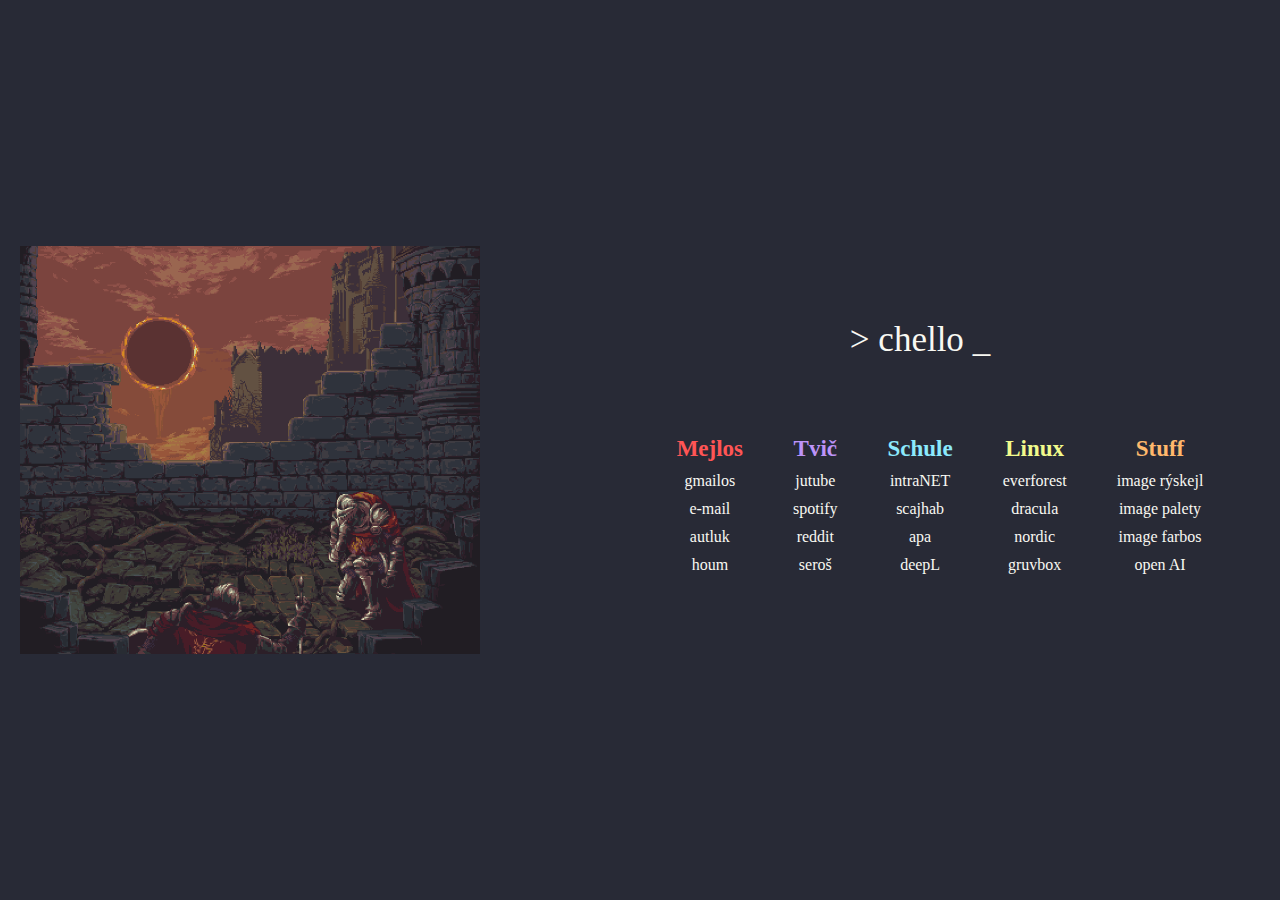
==== index.html @ e187f861 "Update index.html" ====
<!DOCTYPE html>
<html lang="en">
<head>
    <meta charset="UTF-8">
    <meta http-equiv="X-UA-Compatible" content="IE=edge">
    <meta name="viewport" content="width=device-width, initial-scale=1.0">
    <title>krstfz</title>
    <link rel="icon" href="mysh-green.png" type="image/x-icon">
    <link rel="stylesheet" type="text/css" href="style.css">
</head>

<body>
    <div class="container">
        <div class="left-container">
            <div class="gif">
                <img src="darksouls.gif" alt="jamerino" style="vertical-align:middle;margin:220px -60px"/>
            </div>
        </div>

        <div class="right-container">
            <div class="head">
                <p>> chello <span class="blinking">_</span></p>
            </div>

            <div class="bookmarks">
                <div class="category">
                    <ul class="links">
                        <li class="title"><a style="color: #FF5555" href="https://mail.google.com/mail/u/0/?ogbl#inbox"><b>Mejlos</b></a></li>
                        <li><a href="https://mail.google.com/mail/u/1/#inbox">gmailos</a></li>
                        <li><a href="https://email.seznam.cz/?i&q=label-id%3A258">e-mail</a></li>
                        <li><a href="https://outlook.office365.com/mail/">autluk</a></li>
                        <li><a href="https://www.seznam.cz/">houm</a></li>
                    </ul>
                </div>

                <div class="category">
                    <ul class="links">
                        <li class="title"><a style="color: #bd93f9" href="https://www.twitch.tv/sips_/videos"><b>Tvič</b></a></li>
                        <li><a href="https://www.youtube.com/">jutube</a></li>
                        <li><a href="https://open.spotify.com/">spotify</a></li>
                        <li><a href="https://reddit.rtrace.io/r/unixporn">reddit</a></li>
                        <li><a href="https://svetserialu.to/">seroš</a></li>
                    </ul>
                </div>

                <div class="category">
                    <ul class="links">
                        <li class="title"><a style="color: #8be9fd" href="https://stag.upol.cz/portal/studium/index.html"><b>Schule</b></a></li>
                        <li><a href="https://sppsych.ff.upol.cz/intranet/studenti/_layouts/15/start.aspx#/">intraNET</a></li>
                        <li><a href="https://sci-hub.se/">scajhab</a></li>
                        <li><a href="https://www.scribbr.com/citation/generator/apa/">apa</a></li>
                        <li><a href="https://www.deepl.com/translator">deepL</a></li>
                    </ul>
                </div>

                <div class="category">
                    <ul class="links">
                        <li class="title"><a style="color: #f1fa8c" href="https://forums.linuxmint.com/index.php?sid=2e1483a1b69d66b301602d6d738ab2d3"><b>Linux</b></a></li>
                        <li><a href="https://github.com/sainnhe/everforest">everforest</a></li>
                        <li><a href="https://draculatheme.com/">dracula</a></li>
                        <li><a href="https://www.nordtheme.com/docs/colors-and-palettes">nordic</a></li>
                        <li><a href="https://github.com/morhetz/gruvbox">gruvbox</a></li>
                    </ul>
                </div>

                <div class="category">
                    <ul class="links">
                        <li class="title"><a style="color: #ffb86c" href="https://blog.linuxmint.com"><b>Stuff</b></a></li>
                        <li><a href="https://bigjpg.com/en">image rýskejl</a></li>
                        <li><a href="https://ign.schrodinger-hat.it/color-schemes">image palety</a></li>
                        <li><a href="https://farbenfroh.io">image farbos</a></li>
                        <li><a href="https://platform.openai.com/playground">open AI</a></li>
                    </ul>
                </div>
            </div>
        </div>
    </div>
</body>

</html>
---- style.css ----
:root {
    --color-bg: #282a36;
    --color-fg: #f8f8f2;
    --color-link: #f8f8f2;
    --color-link-visited: #f8f8f2;
    --color-link-hover: #50fa7b ;
}

@font-face {
  font-family: Ladislav;
  src: url('fonts/ladislav/ttf/LadislavSemiBold.ttf') format('truetype');
  font-style: normal;
  font-weight: 400;
}

html, body {
  background: var(--color-bg);
  color: var(--color-fg);
  font-family: "Mono";
  height: 100%;
  width: 100%;
  margin: 0;
  padding: 0;
}

.container {
  display: grid;
  grid-template-columns: 1fr 460px 600px 1fr;
  grid-template-areas:
    ". left right .";
  column-gap: 80px;
  justify-items: center;
  align-items: center;
  min-height: 100%;
}

.left-container {
  grid-area: left;
  aspect-ratio: 1/1;
}

.right-container {
  grid-area: right;
  height: 50%;
  width: 100%;
  align-items: center;
}

.gif img {
  max-width: 100%;
  max-height: 100%;
}

.head {
  display: flex;
  flex-direction: column;
  align-items: center;
  font-size: 35px;
  padding-top: 60px;
}

.category {
  display: flex;
  flex-direction: column;
  width: max-content;
}

.bookmarks {
  display: flex;
  justify-content: center;
  width: auto;
}

.links {
  display: flex;
  flex-direction: column;
  align-items: center;
  padding-top: 20px;
  padding-bottom: 20px;
}

.title {
  font-size: 23px;
}

li {
  font-size: 16px;
  list-style-type: none;
  padding: 5px;
  width: max-content;
}

a:link {
  text-decoration: none;
  color: var(--color-link);
  width: fit-content;
}

a:visited {
  color: var(--color-link-visited);
}

a:hover {
  color: var(--color-link-hover);
}

.blinking {
  animation: opacity 1s ease-in-out infinite;
  opacity: 1;
}

@keyframes opacity {
  0% {
    opacity: 1;
  }

  50% {
    opacity: 0;
  }

  100% {
    opacity: 1;
  }
}
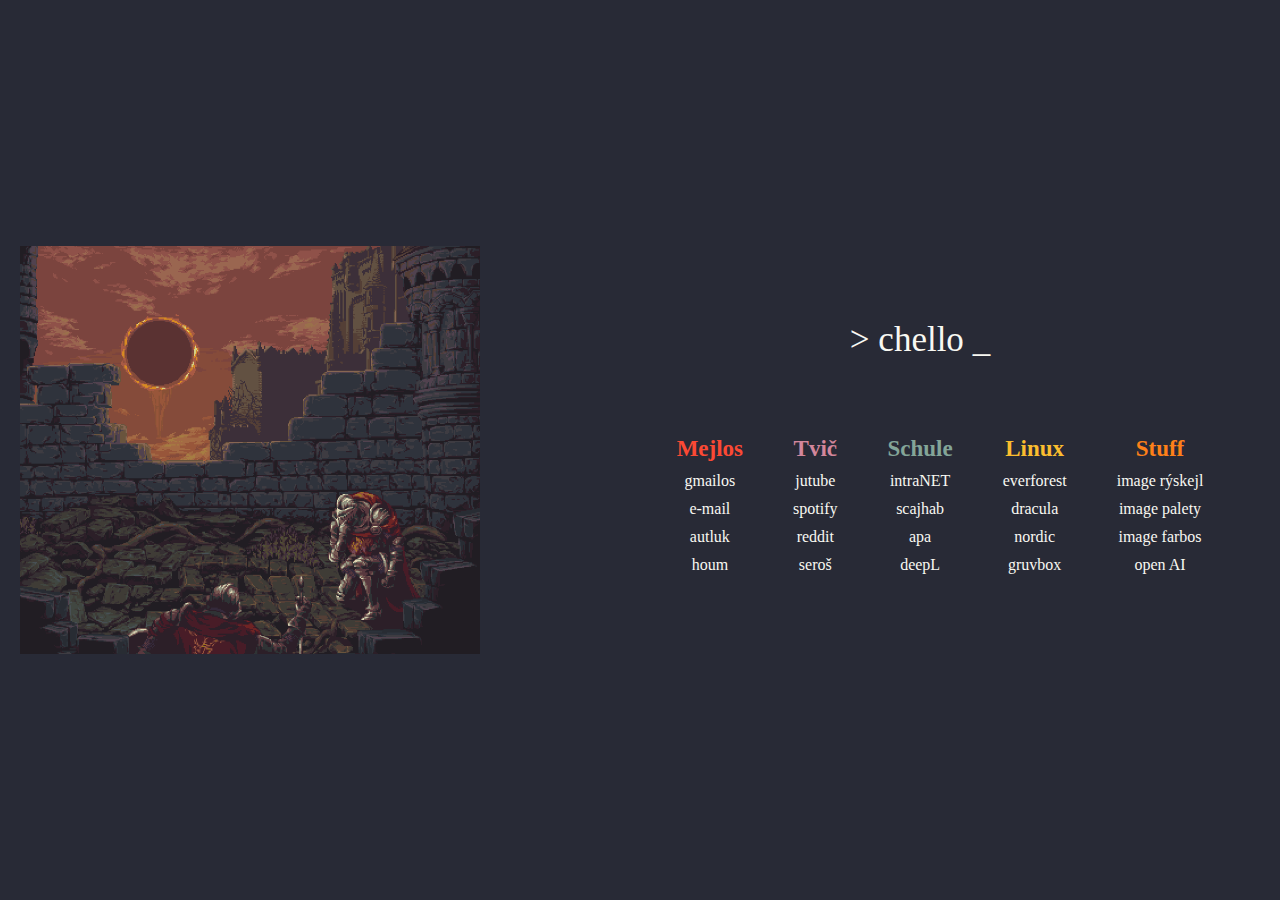
==== commit 376c347c: "Update index.html" ====
--- a/index.html
+++ b/index.html
@@ -25,7 +25,7 @@
             <div class="bookmarks">
                 <div class="category">
                     <ul class="links">
-                        <li class="title"><a style="color: #FF5555" href="https://mail.google.com/mail/u/0/?ogbl#inbox"><b>Mejlos</b></a></li>
+                        <li class="title"><a style="color: #fb4934" href="https://mail.google.com/mail/u/0/?ogbl#inbox"><b>Mejlos</b></a></li>
                         <li><a href="https://mail.google.com/mail/u/1/#inbox">gmailos</a></li>
                         <li><a href="https://email.seznam.cz/?i&q=label-id%3A258">e-mail</a></li>
                         <li><a href="https://outlook.office365.com/mail/">autluk</a></li>
@@ -35,7 +35,7 @@
 
                 <div class="category">
                     <ul class="links">
-                        <li class="title"><a style="color: #bd93f9" href="https://www.twitch.tv/sips_/videos"><b>Tvič</b></a></li>
+                        <li class="title"><a style="color: #d3869b" href="https://www.twitch.tv/sips_/videos"><b>Tvič</b></a></li>
                         <li><a href="https://www.youtube.com/">jutube</a></li>
                         <li><a href="https://open.spotify.com/">spotify</a></li>
                         <li><a href="https://reddit.rtrace.io/r/unixporn">reddit</a></li>
@@ -45,7 +45,7 @@
 
                 <div class="category">
                     <ul class="links">
-                        <li class="title"><a style="color: #8be9fd" href="https://stag.upol.cz/portal/studium/index.html"><b>Schule</b></a></li>
+                        <li class="title"><a style="color: #83a598" href="https://stag.upol.cz/portal/studium/index.html"><b>Schule</b></a></li>
                         <li><a href="https://sppsych.ff.upol.cz/intranet/studenti/_layouts/15/start.aspx#/">intraNET</a></li>
                         <li><a href="https://sci-hub.se/">scajhab</a></li>
                         <li><a href="https://www.scribbr.com/citation/generator/apa/">apa</a></li>
@@ -55,7 +55,7 @@
 
                 <div class="category">
                     <ul class="links">
-                        <li class="title"><a style="color: #f1fa8c" href="https://forums.linuxmint.com/index.php?sid=2e1483a1b69d66b301602d6d738ab2d3"><b>Linux</b></a></li>
+                        <li class="title"><a style="color: #fabd2f" href="https://forums.linuxmint.com/index.php?sid=2e1483a1b69d66b301602d6d738ab2d3"><b>Linux</b></a></li>
                         <li><a href="https://github.com/sainnhe/everforest">everforest</a></li>
                         <li><a href="https://draculatheme.com/">dracula</a></li>
                         <li><a href="https://www.nordtheme.com/docs/colors-and-palettes">nordic</a></li>
@@ -65,7 +65,7 @@
 
                 <div class="category">
                     <ul class="links">
-                        <li class="title"><a style="color: #ffb86c" href="https://blog.linuxmint.com"><b>Stuff</b></a></li>
+                        <li class="title"><a style="color: #fe8019" href="https://blog.linuxmint.com"><b>Stuff</b></a></li>
                         <li><a href="https://bigjpg.com/en">image rýskejl</a></li>
                         <li><a href="https://ign.schrodinger-hat.it/color-schemes">image palety</a></li>
                         <li><a href="https://farbenfroh.io">image farbos</a></li>
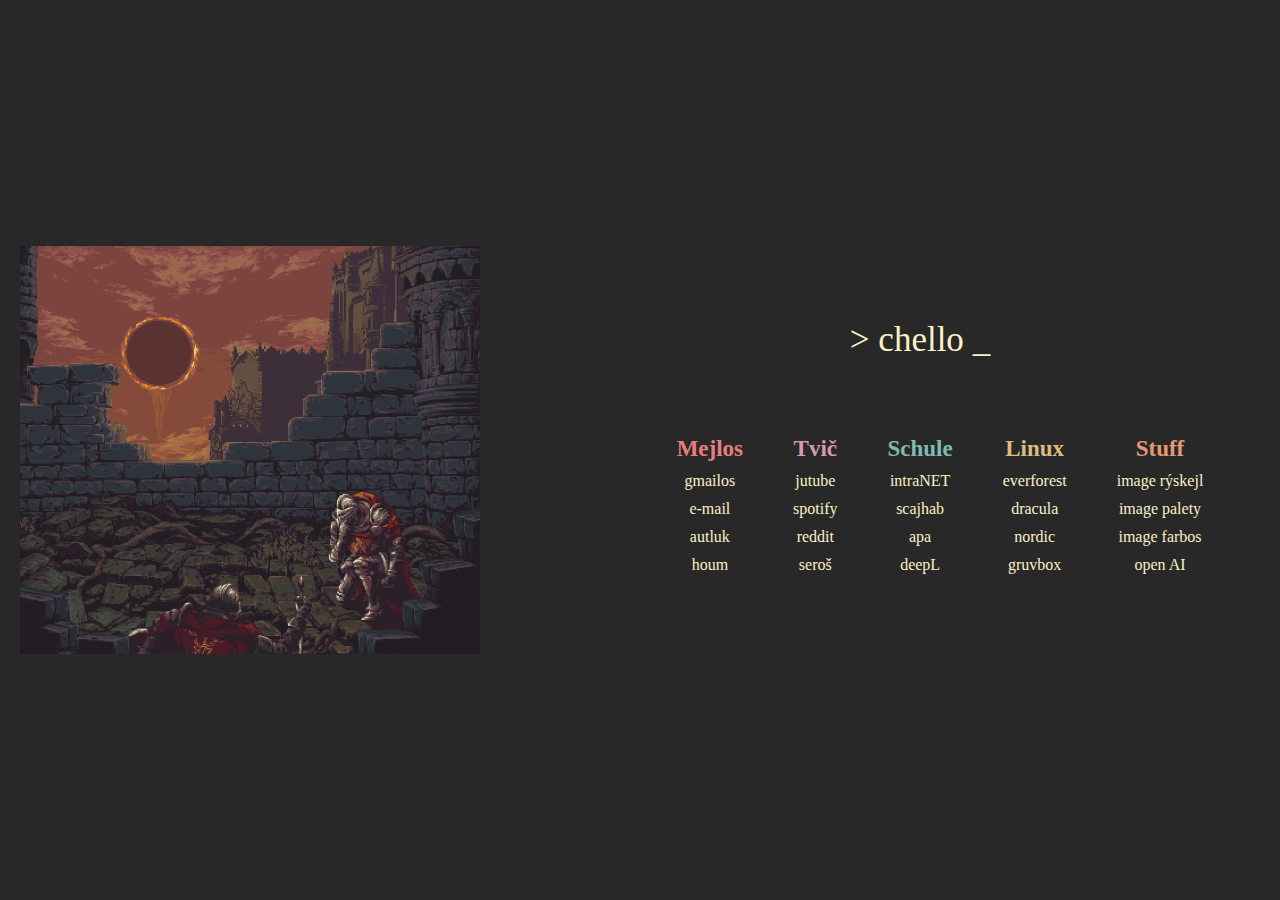
==== commit 51e35af0: "Update index.html" ====
--- a/index.html
+++ b/index.html
@@ -25,7 +25,7 @@
             <div class="bookmarks">
                 <div class="category">
                     <ul class="links">
-                        <li class="title"><a style="color: #fb4934" href="https://mail.google.com/mail/u/0/?ogbl#inbox"><b>Mejlos</b></a></li>
+                        <li class="title"><a style="color: #E67E80" href="https://mail.google.com/mail/u/0/?ogbl#inbox"><b>Mejlos</b></a></li>
                         <li><a href="https://mail.google.com/mail/u/1/#inbox">gmailos</a></li>
                         <li><a href="https://email.seznam.cz/?i&q=label-id%3A258">e-mail</a></li>
                         <li><a href="https://outlook.office365.com/mail/">autluk</a></li>
@@ -35,7 +35,7 @@
 
                 <div class="category">
                     <ul class="links">
-                        <li class="title"><a style="color: #d3869b" href="https://www.twitch.tv/sips_/videos"><b>Tvič</b></a></li>
+                        <li class="title"><a style="color: #D699B6" href="https://www.twitch.tv/sips_/videos"><b>Tvič</b></a></li>
                         <li><a href="https://www.youtube.com/">jutube</a></li>
                         <li><a href="https://open.spotify.com/">spotify</a></li>
                         <li><a href="https://reddit.rtrace.io/r/unixporn">reddit</a></li>
@@ -45,7 +45,7 @@
 
                 <div class="category">
                     <ul class="links">
-                        <li class="title"><a style="color: #83a598" href="https://stag.upol.cz/portal/studium/index.html"><b>Schule</b></a></li>
+                        <li class="title"><a style="color: #7FBBB3" href="https://stag.upol.cz/portal/studium/index.html"><b>Schule</b></a></li>
                         <li><a href="https://sppsych.ff.upol.cz/intranet/studenti/_layouts/15/start.aspx#/">intraNET</a></li>
                         <li><a href="https://sci-hub.se/">scajhab</a></li>
                         <li><a href="https://www.scribbr.com/citation/generator/apa/">apa</a></li>
@@ -55,7 +55,7 @@
 
                 <div class="category">
                     <ul class="links">
-                        <li class="title"><a style="color: #fabd2f" href="https://forums.linuxmint.com/index.php?sid=2e1483a1b69d66b301602d6d738ab2d3"><b>Linux</b></a></li>
+                        <li class="title"><a style="color: #DBBC7F" href="https://forums.linuxmint.com/index.php?sid=2e1483a1b69d66b301602d6d738ab2d3"><b>Linux</b></a></li>
                         <li><a href="https://github.com/sainnhe/everforest">everforest</a></li>
                         <li><a href="https://draculatheme.com/">dracula</a></li>
                         <li><a href="https://www.nordtheme.com/docs/colors-and-palettes">nordic</a></li>
@@ -65,7 +65,7 @@
 
                 <div class="category">
                     <ul class="links">
-                        <li class="title"><a style="color: #fe8019" href="https://blog.linuxmint.com"><b>Stuff</b></a></li>
+                        <li class="title"><a style="color: #E69875" href="https://blog.linuxmint.com"><b>Stuff</b></a></li>
                         <li><a href="https://bigjpg.com/en">image rýskejl</a></li>
                         <li><a href="https://ign.schrodinger-hat.it/color-schemes">image palety</a></li>
                         <li><a href="https://farbenfroh.io">image farbos</a></li>
--- a/style.css
+++ b/style.css
@@ -1,9 +1,9 @@
 :root {
-    --color-bg: #282a36;
-    --color-fg: #f8f8f2;
-    --color-link: #f8f8f2;
-    --color-link-visited: #f8f8f2;
-    --color-link-hover: #50fa7b ;
+    --color-bg: #282828;
+    --color-fg: #fbf1c7;
+    --color-link: #fbf1c7;
+    --color-link-visited: #fbf1c7;
+    --color-link-hover: #8ec07c ;
 }
 
 @font-face {
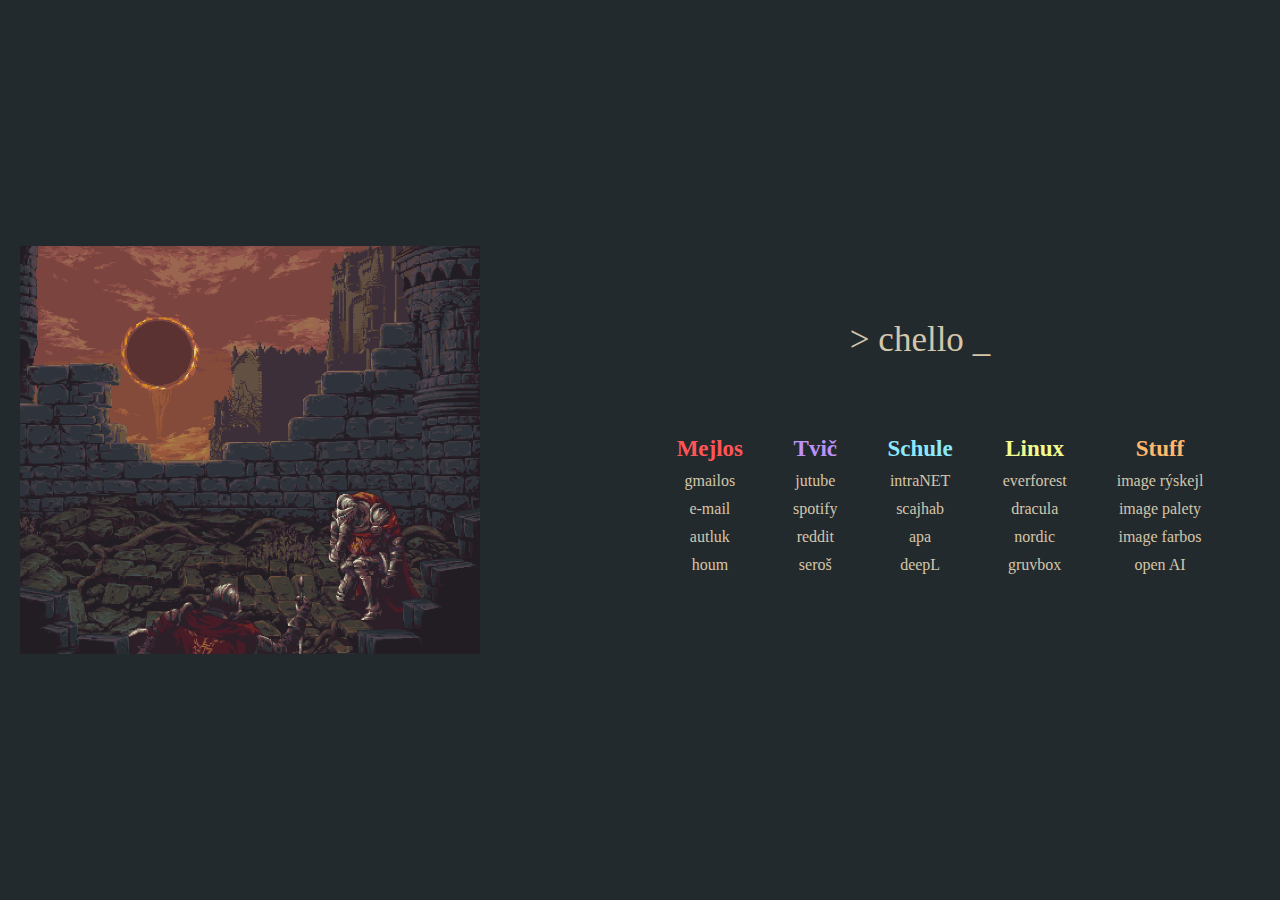
==== commit 99e972fa: "Update index.html" ====
--- a/index.html
+++ b/index.html
@@ -25,7 +25,7 @@
             <div class="bookmarks">
                 <div class="category">
                     <ul class="links">
-                        <li class="title"><a style="color: #E67E80" href="https://mail.google.com/mail/u/0/?ogbl#inbox"><b>Mejlos</b></a></li>
+                        <li class="title"><a style="color: #FF5555" href="https://mail.google.com/mail/u/0/?ogbl#inbox"><b>Mejlos</b></a></li>
                         <li><a href="https://mail.google.com/mail/u/1/#inbox">gmailos</a></li>
                         <li><a href="https://email.seznam.cz/?i&q=label-id%3A258">e-mail</a></li>
                         <li><a href="https://outlook.office365.com/mail/">autluk</a></li>
@@ -35,7 +35,7 @@
 
                 <div class="category">
                     <ul class="links">
-                        <li class="title"><a style="color: #D699B6" href="https://www.twitch.tv/sips_/videos"><b>Tvič</b></a></li>
+                        <li class="title"><a style="color: #bd93f9" href="https://www.twitch.tv/sips_/videos"><b>Tvič</b></a></li>
                         <li><a href="https://www.youtube.com/">jutube</a></li>
                         <li><a href="https://open.spotify.com/">spotify</a></li>
                         <li><a href="https://reddit.rtrace.io/r/unixporn">reddit</a></li>
@@ -45,7 +45,7 @@
 
                 <div class="category">
                     <ul class="links">
-                        <li class="title"><a style="color: #7FBBB3" href="https://stag.upol.cz/portal/studium/index.html"><b>Schule</b></a></li>
+                        <li class="title"><a style="color: #8be9fd" href="https://stag.upol.cz/portal/studium/index.html"><b>Schule</b></a></li>
                         <li><a href="https://sppsych.ff.upol.cz/intranet/studenti/_layouts/15/start.aspx#/">intraNET</a></li>
                         <li><a href="https://sci-hub.se/">scajhab</a></li>
                         <li><a href="https://www.scribbr.com/citation/generator/apa/">apa</a></li>
@@ -55,7 +55,7 @@
 
                 <div class="category">
                     <ul class="links">
-                        <li class="title"><a style="color: #DBBC7F" href="https://forums.linuxmint.com/index.php?sid=2e1483a1b69d66b301602d6d738ab2d3"><b>Linux</b></a></li>
+                        <li class="title"><a style="color: #f1fa8c" href="https://forums.linuxmint.com/index.php?sid=2e1483a1b69d66b301602d6d738ab2d3"><b>Linux</b></a></li>
                         <li><a href="https://github.com/sainnhe/everforest">everforest</a></li>
                         <li><a href="https://draculatheme.com/">dracula</a></li>
                         <li><a href="https://www.nordtheme.com/docs/colors-and-palettes">nordic</a></li>
@@ -65,7 +65,7 @@
 
                 <div class="category">
                     <ul class="links">
-                        <li class="title"><a style="color: #E69875" href="https://blog.linuxmint.com"><b>Stuff</b></a></li>
+                        <li class="title"><a style="color: #ffb86c" href="https://blog.linuxmint.com"><b>Stuff</b></a></li>
                         <li><a href="https://bigjpg.com/en">image rýskejl</a></li>
                         <li><a href="https://ign.schrodinger-hat.it/color-schemes">image palety</a></li>
                         <li><a href="https://farbenfroh.io">image farbos</a></li>
--- a/style.css
+++ b/style.css
@@ -1,9 +1,9 @@
 :root {
-    --color-bg: #282828;
-    --color-fg: #fbf1c7;
-    --color-link: #fbf1c7;
-    --color-link-visited: #fbf1c7;
-    --color-link-hover: #8ec07c ;
+    --color-bg: #232A2E;
+    --color-fg: #D3C6AA;
+    --color-link: #D3C6AA;
+    --color-link-visited: #D3C6AA;
+    --color-link-hover: #83C092 ;
 }
 
 @font-face {
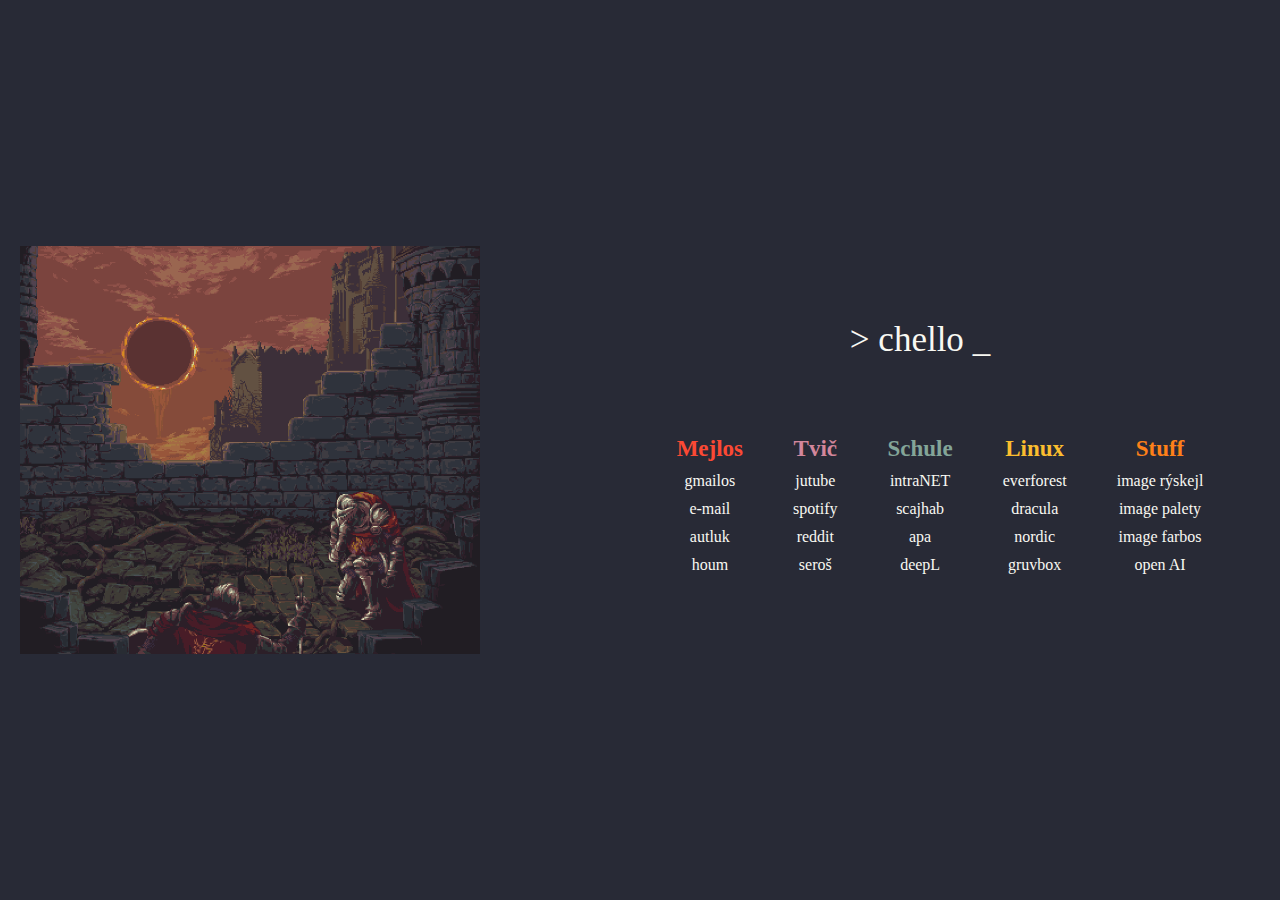
==== commit 8e0e6f87: "Update index.html" ====
--- a/index.html
+++ b/index.html
@@ -25,7 +25,7 @@
             <div class="bookmarks">
                 <div class="category">
                     <ul class="links">
-                        <li class="title"><a style="color: #FF5555" href="https://mail.google.com/mail/u/0/?ogbl#inbox"><b>Mejlos</b></a></li>
+                        <li class="title"><a style="color: #fb4934" href="https://mail.google.com/mail/u/0/?ogbl#inbox"><b>Mejlos</b></a></li>
                         <li><a href="https://mail.google.com/mail/u/1/#inbox">gmailos</a></li>
                         <li><a href="https://email.seznam.cz/?i&q=label-id%3A258">e-mail</a></li>
                         <li><a href="https://outlook.office365.com/mail/">autluk</a></li>
@@ -35,7 +35,7 @@
 
                 <div class="category">
                     <ul class="links">
-                        <li class="title"><a style="color: #bd93f9" href="https://www.twitch.tv/sips_/videos"><b>Tvič</b></a></li>
+                        <li class="title"><a style="color: #d3869b" href="https://www.twitch.tv/sips_/videos"><b>Tvič</b></a></li>
                         <li><a href="https://www.youtube.com/">jutube</a></li>
                         <li><a href="https://open.spotify.com/">spotify</a></li>
                         <li><a href="https://reddit.rtrace.io/r/unixporn">reddit</a></li>
@@ -45,7 +45,7 @@
 
                 <div class="category">
                     <ul class="links">
-                        <li class="title"><a style="color: #8be9fd" href="https://stag.upol.cz/portal/studium/index.html"><b>Schule</b></a></li>
+                        <li class="title"><a style="color: #83a598" href="https://stag.upol.cz/portal/studium/index.html"><b>Schule</b></a></li>
                         <li><a href="https://sppsych.ff.upol.cz/intranet/studenti/_layouts/15/start.aspx#/">intraNET</a></li>
                         <li><a href="https://sci-hub.se/">scajhab</a></li>
                         <li><a href="https://www.scribbr.com/citation/generator/apa/">apa</a></li>
@@ -55,7 +55,7 @@
 
                 <div class="category">
                     <ul class="links">
-                        <li class="title"><a style="color: #f1fa8c" href="https://forums.linuxmint.com/index.php?sid=2e1483a1b69d66b301602d6d738ab2d3"><b>Linux</b></a></li>
+                        <li class="title"><a style="color: #fabd2f" href="https://forums.linuxmint.com/index.php?sid=2e1483a1b69d66b301602d6d738ab2d3"><b>Linux</b></a></li>
                         <li><a href="https://github.com/sainnhe/everforest">everforest</a></li>
                         <li><a href="https://draculatheme.com/">dracula</a></li>
                         <li><a href="https://www.nordtheme.com/docs/colors-and-palettes">nordic</a></li>
@@ -65,7 +65,7 @@
 
                 <div class="category">
                     <ul class="links">
-                        <li class="title"><a style="color: #ffb86c" href="https://blog.linuxmint.com"><b>Stuff</b></a></li>
+                        <li class="title"><a style="color: #fe8019" href="https://blog.linuxmint.com"><b>Stuff</b></a></li>
                         <li><a href="https://bigjpg.com/en">image rýskejl</a></li>
                         <li><a href="https://ign.schrodinger-hat.it/color-schemes">image palety</a></li>
                         <li><a href="https://farbenfroh.io">image farbos</a></li>
--- a/style.css
+++ b/style.css
@@ -1,9 +1,9 @@
 :root {
-    --color-bg: #232A2E;
-    --color-fg: #D3C6AA;
-    --color-link: #D3C6AA;
-    --color-link-visited: #D3C6AA;
-    --color-link-hover: #83C092 ;
+    --color-bg: #282a36;
+    --color-fg: #f8f8f2;
+    --color-link: #f8f8f2;
+    --color-link-visited: #f8f8f2;
+    --color-link-hover: #50fa7b ;
 }
 
 @font-face {
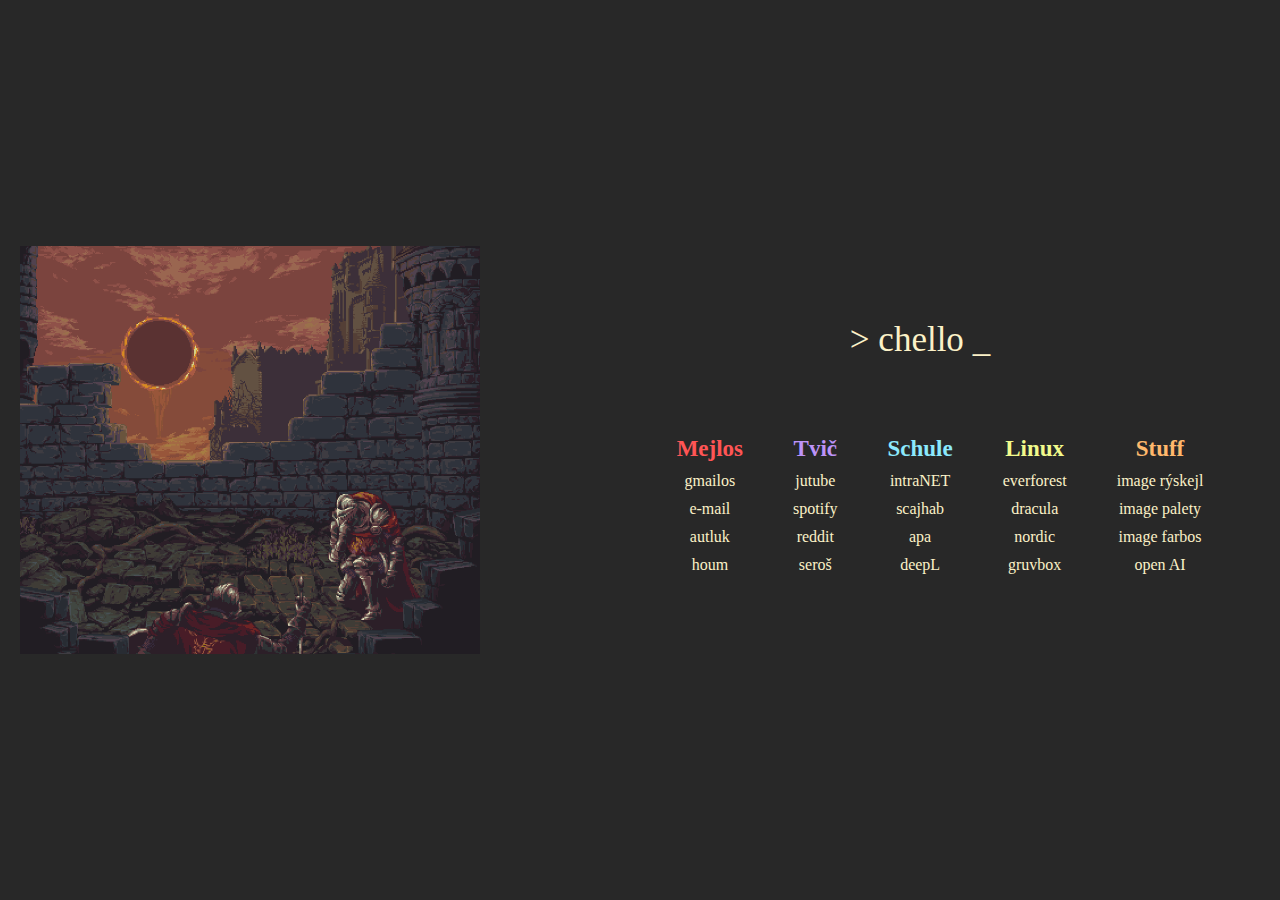
==== commit cd0d2537: "Update index.html" ====
--- a/index.html
+++ b/index.html
@@ -25,7 +25,7 @@
             <div class="bookmarks">
                 <div class="category">
                     <ul class="links">
-                        <li class="title"><a style="color: #fb4934" href="https://mail.google.com/mail/u/0/?ogbl#inbox"><b>Mejlos</b></a></li>
+                        <li class="title"><a style="color: #FF5555" href="https://mail.google.com/mail/u/0/?ogbl#inbox"><b>Mejlos</b></a></li>
                         <li><a href="https://mail.google.com/mail/u/1/#inbox">gmailos</a></li>
                         <li><a href="https://email.seznam.cz/?i&q=label-id%3A258">e-mail</a></li>
                         <li><a href="https://outlook.office365.com/mail/">autluk</a></li>
@@ -35,7 +35,7 @@
 
                 <div class="category">
                     <ul class="links">
-                        <li class="title"><a style="color: #d3869b" href="https://www.twitch.tv/sips_/videos"><b>Tvič</b></a></li>
+                        <li class="title"><a style="color: #bd93f9" href="https://www.twitch.tv/sips_/videos"><b>Tvič</b></a></li>
                         <li><a href="https://www.youtube.com/">jutube</a></li>
                         <li><a href="https://open.spotify.com/">spotify</a></li>
                         <li><a href="https://reddit.rtrace.io/r/unixporn">reddit</a></li>
@@ -45,7 +45,7 @@
 
                 <div class="category">
                     <ul class="links">
-                        <li class="title"><a style="color: #83a598" href="https://stag.upol.cz/portal/studium/index.html"><b>Schule</b></a></li>
+                        <li class="title"><a style="color: #8be9fd" href="https://stag.upol.cz/portal/studium/index.html"><b>Schule</b></a></li>
                         <li><a href="https://sppsych.ff.upol.cz/intranet/studenti/_layouts/15/start.aspx#/">intraNET</a></li>
                         <li><a href="https://sci-hub.se/">scajhab</a></li>
                         <li><a href="https://www.scribbr.com/citation/generator/apa/">apa</a></li>
@@ -55,7 +55,7 @@
 
                 <div class="category">
                     <ul class="links">
-                        <li class="title"><a style="color: #fabd2f" href="https://forums.linuxmint.com/index.php?sid=2e1483a1b69d66b301602d6d738ab2d3"><b>Linux</b></a></li>
+                        <li class="title"><a style="color: #f1fa8c" href="https://forums.linuxmint.com/index.php?sid=2e1483a1b69d66b301602d6d738ab2d3"><b>Linux</b></a></li>
                         <li><a href="https://github.com/sainnhe/everforest">everforest</a></li>
                         <li><a href="https://draculatheme.com/">dracula</a></li>
                         <li><a href="https://www.nordtheme.com/docs/colors-and-palettes">nordic</a></li>
@@ -65,7 +65,7 @@
 
                 <div class="category">
                     <ul class="links">
-                        <li class="title"><a style="color: #fe8019" href="https://blog.linuxmint.com"><b>Stuff</b></a></li>
+                        <li class="title"><a style="color: #ffb86c" href="https://blog.linuxmint.com"><b>Stuff</b></a></li>
                         <li><a href="https://bigjpg.com/en">image rýskejl</a></li>
                         <li><a href="https://ign.schrodinger-hat.it/color-schemes">image palety</a></li>
                         <li><a href="https://farbenfroh.io">image farbos</a></li>
--- a/style.css
+++ b/style.css
@@ -1,9 +1,9 @@
 :root {
-    --color-bg: #282a36;
-    --color-fg: #f8f8f2;
-    --color-link: #f8f8f2;
-    --color-link-visited: #f8f8f2;
-    --color-link-hover: #50fa7b ;
+    --color-bg: #282828;
+    --color-fg: #fbf1c7;
+    --color-link: #fbf1c7;
+    --color-link-visited: #fbf1c7;
+    --color-link-hover: #8ec07c ;
 }
 
 @font-face {
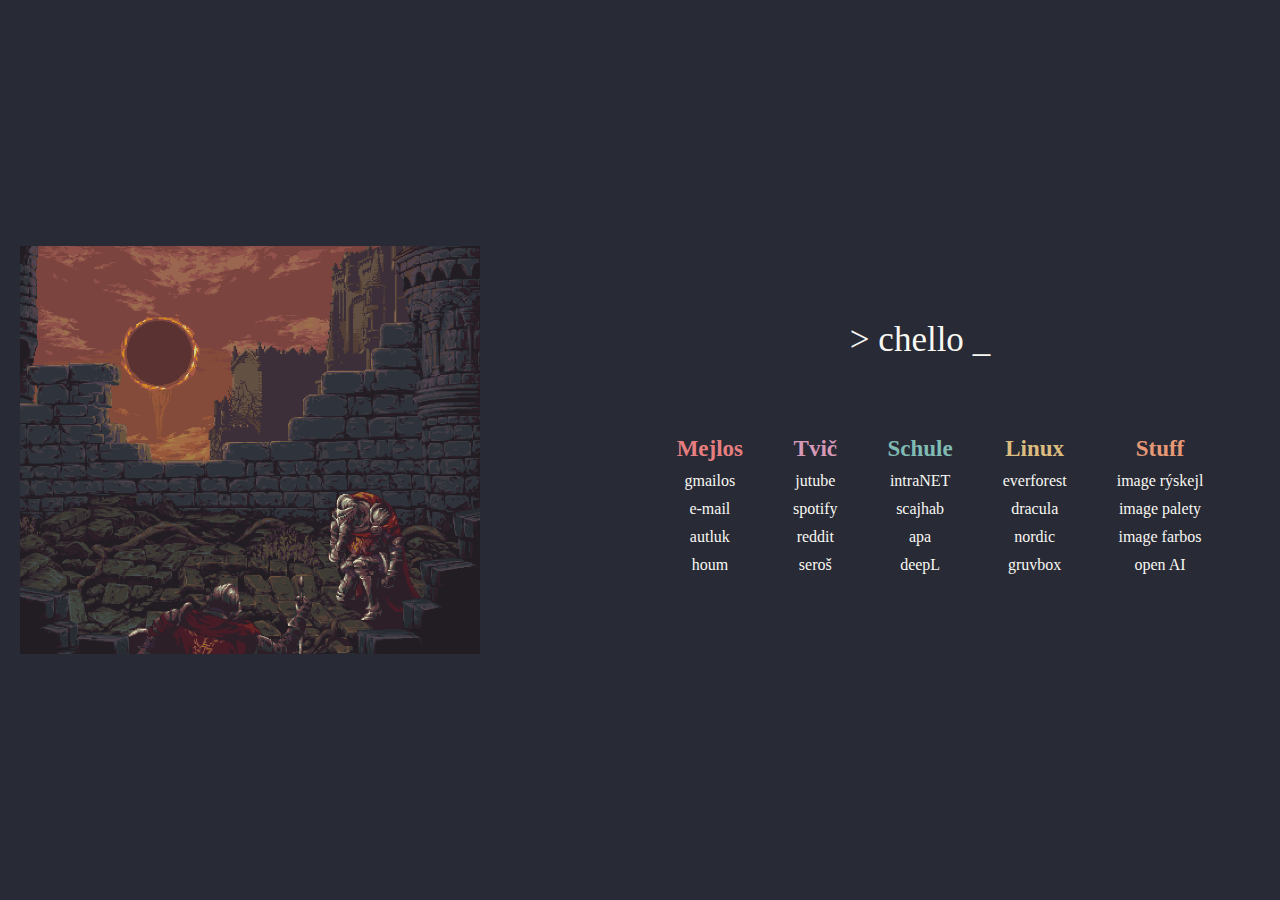
==== commit a7ad95dc: "Update index.html" ====
--- a/index.html
+++ b/index.html
@@ -25,7 +25,7 @@
             <div class="bookmarks">
                 <div class="category">
                     <ul class="links">
-                        <li class="title"><a style="color: #FF5555" href="https://mail.google.com/mail/u/0/?ogbl#inbox"><b>Mejlos</b></a></li>
+                        <li class="title"><a style="color: #E67E80" href="https://mail.google.com/mail/u/0/?ogbl#inbox"><b>Mejlos</b></a></li>
                         <li><a href="https://mail.google.com/mail/u/1/#inbox">gmailos</a></li>
                         <li><a href="https://email.seznam.cz/?i&q=label-id%3A258">e-mail</a></li>
                         <li><a href="https://outlook.office365.com/mail/">autluk</a></li>
@@ -35,7 +35,7 @@
 
                 <div class="category">
                     <ul class="links">
-                        <li class="title"><a style="color: #bd93f9" href="https://www.twitch.tv/sips_/videos"><b>Tvič</b></a></li>
+                        <li class="title"><a style="color: #D699B6" href="https://www.twitch.tv/sips_/videos"><b>Tvič</b></a></li>
                         <li><a href="https://www.youtube.com/">jutube</a></li>
                         <li><a href="https://open.spotify.com/">spotify</a></li>
                         <li><a href="https://reddit.rtrace.io/r/unixporn">reddit</a></li>
@@ -45,7 +45,7 @@
 
                 <div class="category">
                     <ul class="links">
-                        <li class="title"><a style="color: #8be9fd" href="https://stag.upol.cz/portal/studium/index.html"><b>Schule</b></a></li>
+                        <li class="title"><a style="color: #7FBBB3" href="https://stag.upol.cz/portal/studium/index.html"><b>Schule</b></a></li>
                         <li><a href="https://sppsych.ff.upol.cz/intranet/studenti/_layouts/15/start.aspx#/">intraNET</a></li>
                         <li><a href="https://sci-hub.se/">scajhab</a></li>
                         <li><a href="https://www.scribbr.com/citation/generator/apa/">apa</a></li>
@@ -55,7 +55,7 @@
 
                 <div class="category">
                     <ul class="links">
-                        <li class="title"><a style="color: #f1fa8c" href="https://forums.linuxmint.com/index.php?sid=2e1483a1b69d66b301602d6d738ab2d3"><b>Linux</b></a></li>
+                        <li class="title"><a style="color: #DBBC7F" href="https://forums.linuxmint.com/index.php?sid=2e1483a1b69d66b301602d6d738ab2d3"><b>Linux</b></a></li>
                         <li><a href="https://github.com/sainnhe/everforest">everforest</a></li>
                         <li><a href="https://draculatheme.com/">dracula</a></li>
                         <li><a href="https://www.nordtheme.com/docs/colors-and-palettes">nordic</a></li>
@@ -65,7 +65,7 @@
 
                 <div class="category">
                     <ul class="links">
-                        <li class="title"><a style="color: #ffb86c" href="https://blog.linuxmint.com"><b>Stuff</b></a></li>
+                        <li class="title"><a style="color: #E69875" href="https://blog.linuxmint.com"><b>Stuff</b></a></li>
                         <li><a href="https://bigjpg.com/en">image rýskejl</a></li>
                         <li><a href="https://ign.schrodinger-hat.it/color-schemes">image palety</a></li>
                         <li><a href="https://farbenfroh.io">image farbos</a></li>
--- a/style.css
+++ b/style.css
@@ -1,9 +1,9 @@
 :root {
-    --color-bg: #282828;
-    --color-fg: #fbf1c7;
-    --color-link: #fbf1c7;
-    --color-link-visited: #fbf1c7;
-    --color-link-hover: #8ec07c ;
+    --color-bg: #282a36;
+    --color-fg: #f8f8f2;
+    --color-link: #f8f8f2;
+    --color-link-visited: #f8f8f2;
+    --color-link-hover: #50fa7b ;
 }
 
 @font-face {
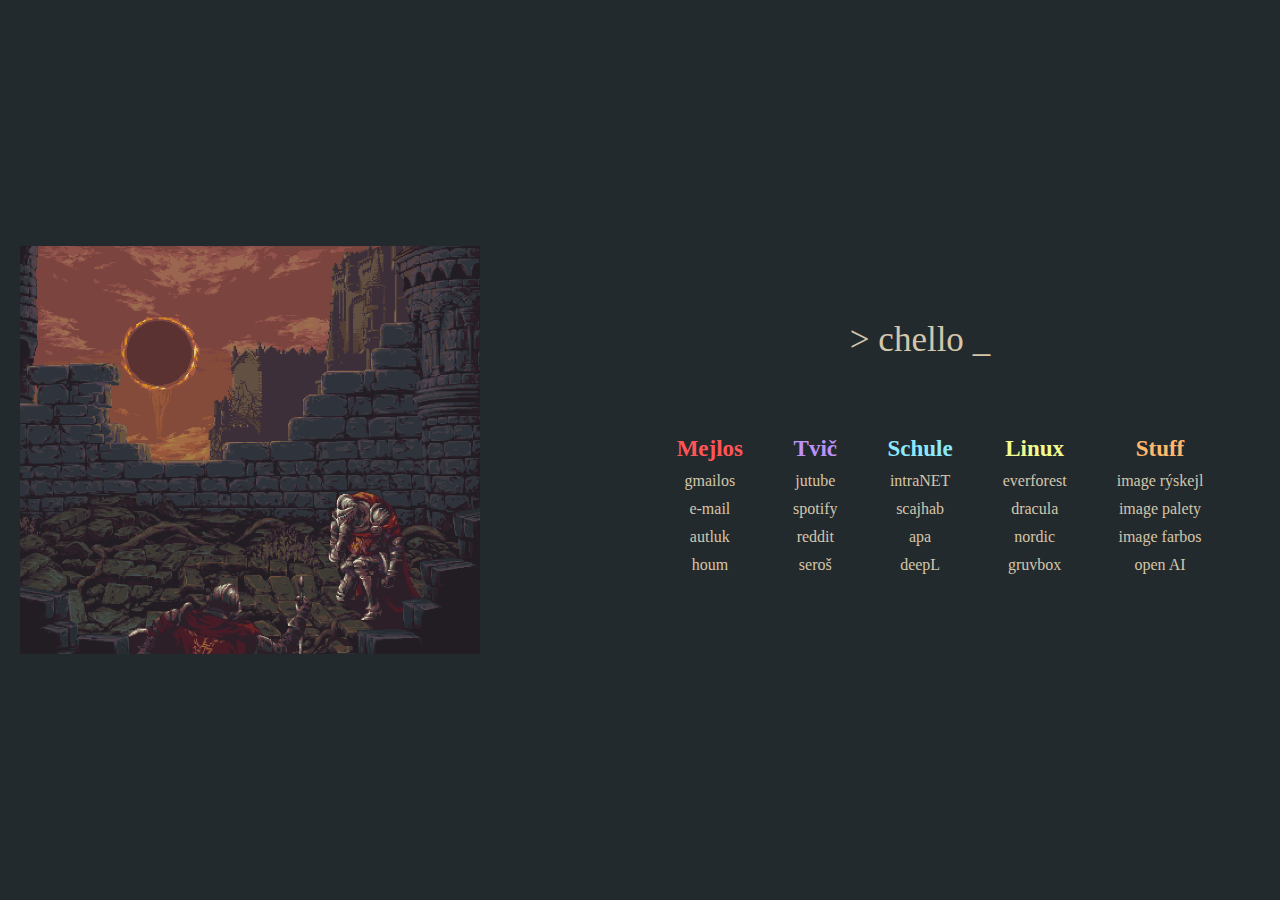
==== commit a0ee6286: "Update index.html" ====
--- a/index.html
+++ b/index.html
@@ -25,7 +25,7 @@
             <div class="bookmarks">
                 <div class="category">
                     <ul class="links">
-                        <li class="title"><a style="color: #E67E80" href="https://mail.google.com/mail/u/0/?ogbl#inbox"><b>Mejlos</b></a></li>
+                        <li class="title"><a style="color: #FF5555" href="https://mail.google.com/mail/u/0/?ogbl#inbox"><b>Mejlos</b></a></li>
                         <li><a href="https://mail.google.com/mail/u/1/#inbox">gmailos</a></li>
                         <li><a href="https://email.seznam.cz/?i&q=label-id%3A258">e-mail</a></li>
                         <li><a href="https://outlook.office365.com/mail/">autluk</a></li>
@@ -35,7 +35,7 @@
 
                 <div class="category">
                     <ul class="links">
-                        <li class="title"><a style="color: #D699B6" href="https://www.twitch.tv/sips_/videos"><b>Tvič</b></a></li>
+                        <li class="title"><a style="color: #bd93f9" href="https://www.twitch.tv/sips_/videos"><b>Tvič</b></a></li>
                         <li><a href="https://www.youtube.com/">jutube</a></li>
                         <li><a href="https://open.spotify.com/">spotify</a></li>
                         <li><a href="https://reddit.rtrace.io/r/unixporn">reddit</a></li>
@@ -45,7 +45,7 @@
 
                 <div class="category">
                     <ul class="links">
-                        <li class="title"><a style="color: #7FBBB3" href="https://stag.upol.cz/portal/studium/index.html"><b>Schule</b></a></li>
+                        <li class="title"><a style="color: #8be9fd" href="https://stag.upol.cz/portal/studium/index.html"><b>Schule</b></a></li>
                         <li><a href="https://sppsych.ff.upol.cz/intranet/studenti/_layouts/15/start.aspx#/">intraNET</a></li>
                         <li><a href="https://sci-hub.se/">scajhab</a></li>
                         <li><a href="https://www.scribbr.com/citation/generator/apa/">apa</a></li>
@@ -55,7 +55,7 @@
 
                 <div class="category">
                     <ul class="links">
-                        <li class="title"><a style="color: #DBBC7F" href="https://forums.linuxmint.com/index.php?sid=2e1483a1b69d66b301602d6d738ab2d3"><b>Linux</b></a></li>
+                        <li class="title"><a style="color: #f1fa8c" href="https://forums.linuxmint.com/index.php?sid=2e1483a1b69d66b301602d6d738ab2d3"><b>Linux</b></a></li>
                         <li><a href="https://github.com/sainnhe/everforest">everforest</a></li>
                         <li><a href="https://draculatheme.com/">dracula</a></li>
                         <li><a href="https://www.nordtheme.com/docs/colors-and-palettes">nordic</a></li>
@@ -65,7 +65,7 @@
 
                 <div class="category">
                     <ul class="links">
-                        <li class="title"><a style="color: #E69875" href="https://blog.linuxmint.com"><b>Stuff</b></a></li>
+                        <li class="title"><a style="color: #ffb86c" href="https://blog.linuxmint.com"><b>Stuff</b></a></li>
                         <li><a href="https://bigjpg.com/en">image rýskejl</a></li>
                         <li><a href="https://ign.schrodinger-hat.it/color-schemes">image palety</a></li>
                         <li><a href="https://farbenfroh.io">image farbos</a></li>
--- a/style.css
+++ b/style.css
@@ -1,9 +1,9 @@
 :root {
-    --color-bg: #282a36;
-    --color-fg: #f8f8f2;
-    --color-link: #f8f8f2;
-    --color-link-visited: #f8f8f2;
-    --color-link-hover: #50fa7b ;
+    --color-bg: #232A2E;
+    --color-fg: #D3C6AA;
+    --color-link: #D3C6AA;
+    --color-link-visited: #D3C6AA;
+    --color-link-hover: #83C092 ;
 }
 
 @font-face {
